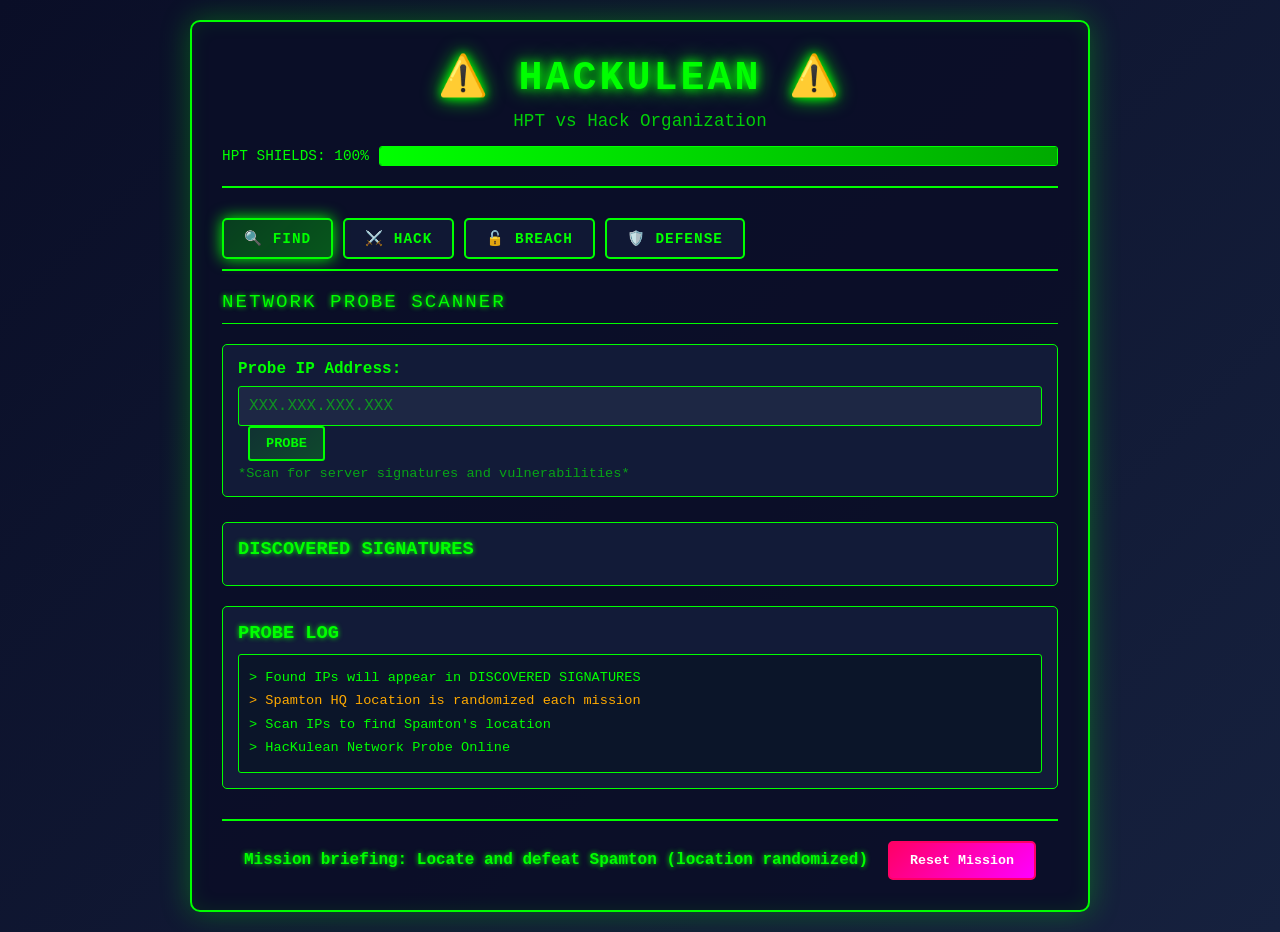
==== index.html @ 06c6936a "Initial HacKulean site" ====
<!doctype html>
<html lang="en">
  <head>
    <meta charset="UTF-8" />
    <meta name="viewport" content="width=device-width, initial-scale=1.0" />
    <title>HacKulean - Defeat Spamton</title>
    <link rel="stylesheet" href="style.css" />
  </head>
  <body>
    <div class="container">
      <header>
        <h1 class="title">⚠️ HACKULEAN ⚠️</h1>
        <p class="subtitle">HPT vs Hack Organization</p>
        <div class="hpt-status">
          <span class="hpt-health"
            >HPT SHIELDS: <span id="hpt-health-text">100%</span></span
          >
          <div class="hpt-health-bar">
            <div id="hpt-health-bar" class="hpt-health-fill"></div>
          </div>
        </div>
      </header>

      <div class="menu-tabs">
        <button class="menu-btn active" data-menu="find">🔍 FIND</button>
        <button class="menu-btn" data-menu="hack">⚔️ HACK</button>
        <button class="menu-btn" data-menu="breach">🔓 BREACH</button>
        <button class="menu-btn" data-menu="defense">🛡️ DEFENSE</button>
      </div>

      <div class="main-content">
        <!-- FIND MENU -->
        <div id="find-menu" class="menu-section active">
          <div class="section-title">NETWORK PROBE SCANNER</div>
          <div class="input-section">
            <label for="probe-ip">Probe IP Address:</label>
            <input type="text" id="probe-ip" placeholder="XXX.XXX.XXX.XXX" />
            <button id="probe-btn" class="action-btn">PROBE</button>
            <p class="hint">*Scan for server signatures and vulnerabilities*</p>
          </div>

          <div class="discoveries">
            <h3>DISCOVERED SIGNATURES</h3>
            <div id="signatures-list" class="signatures-list"></div>
          </div>

          <div class="log-section">
            <h3>PROBE LOG</h3>
            <div id="probe-log-output" class="log-output"></div>
          </div>
        </div>

        <!-- HACK MENU -->
        <div id="hack-menu" class="menu-section">
          <div class="section-title">ATTACK INTERFACE</div>
          <div class="target-section">
            <h2>Target: <span id="target-name">UNKNOWN</span></h2>
            <div class="target-status">
              <div class="status-bar">
                <div id="target-health" class="health-bar"></div>
              </div>
              <p id="target-health-text">0% INTEGRITY</p>
            </div>
          </div>

          <div class="input-section">
            <label for="hack-ip">Target IP Address:</label>
            <input
              type="text"
              id="hack-ip"
              placeholder="Enter discovered IP..."
            />
            <p class="hint">*Use FIND menu to discover Spamton's location*</p>
          </div>

          <div class="buttons-grid">
            <button class="hack-btn" data-attack="firewall">
              <span class="icon">🔥</span>
              <span class="label">FIREWALL</span>
              <span class="label-sub">INSTALL</span>
            </button>
            <button class="hack-btn" data-attack="virus">
              <span class="icon">🦠</span>
              <span class="label">VIRUS</span>
              <span class="label-sub">INJECT</span>
            </button>
            <button class="hack-btn" data-attack="ddos">
              <span class="icon">⚡</span>
              <span class="label">DDOS</span>
              <span class="label-sub">ATTACK</span>
            </button>
            <button class="hack-btn" data-attack="encrypt">
              <span class="icon">🔐</span>
              <span class="label">ENCRYPT</span>
              <span class="label-sub">FILES</span>
            </button>
            <button class="hack-btn" data-attack="backup">
              <span class="icon">💾</span>
              <span class="label">BACKUP</span>
              <span class="label-sub">SYSTEM</span>
            </button>
            <button class="hack-btn" data-attack="override">
              <span class="icon">🎮</span>
              <span class="label">OVERRIDE</span>
              <span class="label-sub">CONTROL</span>
            </button>
          </div>

          <div class="log-section">
            <h3>ATTACK LOG</h3>
            <div id="hack-log-output" class="log-output"></div>
          </div>
        </div>

        <!-- BREACH MENU -->
        <div id="breach-menu" class="menu-section">
          <div class="section-title">PROTECTION BYPASS TOOLS</div>

          <div class="breach-info">
            <p>
              Use these tools to break through server protections before
              attacking. Higher protection requires more breaches.
            </p>
          </div>

          <div class="breaches-grid">
            <button class="breach-btn" data-breach="encryption">
              <span class="icon">🔑</span>
              <span class="label">BREAK</span>
              <span class="label-sub">ENCRYPTION</span>
            </button>
            <button class="breach-btn" data-breach="tracking">
              <span class="icon">📍</span>
              <span class="label">DISABLE</span>
              <span class="label-sub">TRACKING</span>
            </button>
            <button class="breach-btn" data-breach="monitoring">
              <span class="icon">👁️</span>
              <span class="label">BLIND</span>
              <span class="label-sub">MONITORING</span>
            </button>
          </div>

          <div class="current-target-breach">
            <h3>CURRENT TARGET</h3>
            <div id="breach-target-info" class="breach-target-info"></div>
          </div>

          <div class="log-section">
            <h3>BREACH LOG</h3>
            <div id="breach-log-output" class="log-output"></div>
          </div>
        </div>

        <!-- DEFENSE MENU -->
        <div id="defense-menu" class="menu-section">
          <div class="section-title">DEFENSE MANAGEMENT</div>

          <div class="hpt-info">
            <div class="hpt-shield-bar">
              <div class="shield-label">HPT SHIELD STATUS</div>
              <div class="shield-background">
                <div id="defense-health-bar" class="shield-fill"></div>
              </div>
              <span id="defense-health-text">100%</span>
            </div>
          </div>

          <div class="defenses-grid">
            <button class="defense-btn" data-defense="antivirus">
              <span class="icon">💉</span>
              <span class="label">ANTIVIRUS</span>
              <span class="label-sub">Build</span>
            </button>
            <button class="defense-btn" data-defense="firewall">
              <span class="icon">🧱</span>
              <span class="label">FIREWALL</span>
              <span class="label-sub">Build</span>
            </button>
            <button class="defense-btn" data-defense="vpn">
              <span class="icon">🔒</span>
              <span class="label">VPN</span>
              <span class="label-sub">Build</span>
            </button>
            <button class="defense-btn" data-defense="backup">
              <span class="icon">💾</span>
              <span class="label">BACKUP</span>
              <span class="label-sub">Build</span>
            </button>
          </div>

          <div class="active-defenses">
            <h3>ACTIVE DEFENSES</h3>
            <div id="defenses-list" class="defenses-list"></div>
          </div>

          <div class="log-section">
            <h3>DEFENSE LOG</h3>
            <div id="defense-log-output" class="log-output"></div>
          </div>
        </div>
      </div>

      <footer>
        <p id="status-message">Initializing HacKulean...</p>
        <button id="reset-btn" class="reset-btn">Reset Mission</button>
      </footer>
    </div>

    <script src="script.js"></script>
  </body>
</html>
---- style.css ----
* {
  margin: 0;
  padding: 0;
  box-sizing: border-box;
}

body {
  font-family: "Courier New", monospace;
  background: linear-gradient(135deg, #0a0e27 0%, #16213e 100%);
  color: #00ff00;
  min-height: 100vh;
  padding: 20px;
  overflow-x: hidden;
}

.container {
  max-width: 900px;
  margin: 0 auto;
  background: rgba(10, 14, 39, 0.9);
  border: 2px solid #00ff00;
  border-radius: 10px;
  padding: 30px;
  box-shadow:
    0 0 30px rgba(0, 255, 0, 0.3),
    inset 0 0 20px rgba(0, 255, 0, 0.1);
  animation: pulse-glow 3s ease-in-out infinite;
}

@keyframes pulse-glow {
  0%,
  100% {
    box-shadow:
      0 0 30px rgba(0, 255, 0, 0.3),
      inset 0 0 20px rgba(0, 255, 0, 0.1);
  }
  50% {
    box-shadow:
      0 0 50px rgba(0, 255, 0, 0.5),
      inset 0 0 20px rgba(0, 255, 0, 0.2);
  }
}

header {
  text-align: center;
  margin-bottom: 30px;
  border-bottom: 2px solid #00ff00;
  padding-bottom: 20px;
}

.hpt-status {
  margin-top: 15px;
  display: flex;
  align-items: center;
  gap: 10px;
}

.hpt-health {
  font-size: 0.9em;
  color: #00ff00;
}

.hpt-health-bar {
  flex: 1;
  height: 20px;
  background: rgba(50, 50, 50, 0.9);
  border: 1px solid #00ff00;
  border-radius: 3px;
  overflow: hidden;
}

.hpt-health-fill {
  width: 100%;
  height: 100%;
  background: linear-gradient(90deg, #00ff00, #00aa00);
  box-shadow: 0 0 10px #00ff00;
  transition: width 0.5s ease;
}

.title {
  font-size: 2.5em;
  color: #00ff00;
  text-shadow:
    0 0 10px #00ff00,
    0 0 20px #00ff00;
  margin-bottom: 10px;
  letter-spacing: 3px;
  animation: flicker 0.15s infinite;
}

@keyframes flicker {
  0%,
  19%,
  21%,
  23%,
  25%,
  54%,
  56%,
  100% {
    text-shadow:
      0 0 10px #00ff00,
      0 0 20px #00ff00;
  }
  20%,
  24%,
  55% {
    text-shadow: none;
  }
}

.subtitle {
  font-size: 1.1em;
  color: #00ff00;
  opacity: 0.8;
}

.main-content {
  margin-bottom: 30px;
}

.menu-tabs {
  display: flex;
  gap: 10px;
  margin-bottom: 20px;
  border-bottom: 2px solid #00ff00;
  padding-bottom: 10px;
}

.menu-btn {
  padding: 10px 20px;
  background: rgba(20, 30, 60, 0.6);
  border: 2px solid #00ff00;
  color: #00ff00;
  cursor: pointer;
  border-radius: 5px;
  font-family: "Courier New", monospace;
  font-weight: bold;
  transition: all 0.3s ease;
  font-size: 0.9em;
  letter-spacing: 1px;
}

.menu-btn:hover {
  background: rgba(0, 255, 0, 0.1);
  box-shadow: 0 0 10px #00ff00;
}

.menu-btn.active {
  background: linear-gradient(
    135deg,
    rgba(0, 255, 0, 0.2),
    rgba(0, 255, 0, 0.3)
  );
  box-shadow: 0 0 15px #00ff00;
}

.menu-section {
  display: none;
}

.menu-section.active {
  display: block;
  animation: fadeIn 0.3s ease-in;
}

.section-title {
  font-size: 1.2em;
  color: #00ff00;
  margin-bottom: 20px;
  padding-bottom: 10px;
  border-bottom: 1px solid #00ff00;
  text-shadow: 0 0 5px #00ff00;
  letter-spacing: 2px;
}

.target-section {
  background: rgba(20, 30, 60, 0.8);
  border: 1px solid #00ff00;
  padding: 15px;
  border-radius: 5px;
  margin-bottom: 20px;
}

.target-section h2 {
  margin-bottom: 10px;
  color: #ff0066;
  text-shadow: 0 0 5px #ff0066;
}

.target-status {
  background: rgba(30, 40, 70, 0.9);
  padding: 10px;
  border-radius: 3px;
}

.status-bar {
  width: 100%;
  height: 30px;
  background: rgba(50, 50, 50, 0.9);
  border: 1px solid #00ff00;
  border-radius: 3px;
  overflow: hidden;
  margin-bottom: 10px;
}

.health-bar {
  width: 100%;
  height: 100%;
  background: linear-gradient(90deg, #00ff00, #00aa00);
  box-shadow: 0 0 10px #00ff00;
  transition: width 0.5s ease;
}

#health-text {
  font-size: 0.9em;
  color: #00ff00;
  text-align: right;
}

.input-section {
  margin-bottom: 25px;
  background: rgba(20, 30, 60, 0.8);
  border: 1px solid #00ff00;
  padding: 15px;
  border-radius: 5px;
}

.input-section label {
  display: block;
  margin-bottom: 8px;
  color: #00ff00;
  font-weight: bold;
}

.input-section input {
  width: 100%;
  padding: 10px;
  background: rgba(30, 40, 70, 0.9);
  border: 1px solid #00ff00;
  color: #00ff00;
  font-family: "Courier New", monospace;
  border-radius: 3px;
  font-size: 1em;
}

.input-section input::placeholder {
  color: rgba(0, 255, 0, 0.5);
}

.input-section input:focus {
  outline: none;
  box-shadow: 0 0 10px #00ff00;
}

.hint {
  font-size: 0.85em;
  color: rgba(0, 255, 0, 0.6);
  margin-top: 5px;
}

.buttons-grid {
  display: grid;
  grid-template-columns: repeat(auto-fit, minmax(140px, 1fr));
  gap: 12px;
  margin-bottom: 25px;
}

.hack-btn {
  padding: 15px;
  background: linear-gradient(
    135deg,
    rgba(0, 255, 0, 0.1),
    rgba(0, 255, 0, 0.2)
  );
  border: 2px solid #00ff00;
  color: #00ff00;
  cursor: pointer;
  border-radius: 5px;
  font-family: "Courier New", monospace;
  font-weight: bold;
  transition: all 0.3s ease;
  display: flex;
  flex-direction: column;
  align-items: center;
  gap: 5px;
  font-size: 0.9em;
  position: relative;
}

.hack-btn:hover:not(:disabled) {
  background: linear-gradient(
    135deg,
    rgba(0, 255, 0, 0.3),
    rgba(0, 255, 0, 0.4)
  );
  box-shadow: 0 0 15px #00ff00;
  transform: translateY(-2px);
}

.hack-btn:active:not(:disabled) {
  transform: translateY(0);
}

.hack-btn:disabled {
  opacity: 0.5;
  cursor: not-allowed;
}

.hack-btn .icon {
  font-size: 1.8em;
}

.hack-btn .label {
  font-size: 0.9em;
  letter-spacing: 1px;
  display: block;
  line-height: 1.2;
}

.hack-btn .label-sub {
  font-size: 0.75em;
  opacity: 0.8;
  display: block;
  line-height: 1.2;
}

.progress-container {
  background: rgba(30, 40, 70, 0.8);
  border: 1px solid #00ff00;
  padding: 12px;
  border-radius: 5px;
  margin: 8px 0;
}

.progress-label {
  font-size: 0.9em;
  margin-bottom: 6px;
  color: #00ff00;
}

.progress {
  width: 100%;
  height: 20px;
  background: rgba(50, 50, 50, 0.9);
  border: 1px solid #00ff00;
  border-radius: 3px;
  overflow: hidden;
}

.progress-bar {
  height: 100%;
  background: linear-gradient(90deg, #00ff00 0%, #00aa00 50%, #00ff00 100%);
  box-shadow: 0 0 10px #00ff00;
  animation: progress-fill 1s ease-in-out forwards;
  position: relative;
}

@keyframes progress-fill {
  from {
    width: 0%;
  }
  to {
    width: 100%;
  }
}

.progress-bar::after {
  content: "";
  position: absolute;
  top: 0;
  left: 0;
  right: 0;
  bottom: 0;
  background: linear-gradient(
    90deg,
    transparent,
    rgba(255, 255, 255, 0.3),
    transparent
  );
  animation: shimmer 1s ease-in-out;
}

@keyframes shimmer {
  0% {
    left: -100%;
  }
  100% {
    left: 100%;
  }
}

.log-section {
  background: rgba(20, 30, 60, 0.8);
  border: 1px solid #00ff00;
  padding: 15px;
  border-radius: 5px;
  margin-bottom: 20px;
}

.log-section h3 {
  margin-bottom: 10px;
  color: #00ff00;
  text-shadow: 0 0 5px #00ff00;
}

.log-output {
  background: rgba(10, 20, 40, 0.9);
  border: 1px solid #00ff00;
  padding: 10px;
  border-radius: 3px;
  max-height: 200px;
  overflow-y: auto;
  font-size: 0.85em;
  line-height: 1.5;
}

.log-entry {
  color: #00ff00;
  margin: 3px 0;
  animation: fadeIn 0.3s ease-in;
}

.log-entry.error {
  color: #ff0000;
}

.log-entry.warning {
  color: #ffaa00;
}

.log-entry.success {
  color: #00ff00;
}

.discoveries {
  background: rgba(20, 30, 60, 0.8);
  border: 1px solid #00ff00;
  padding: 15px;
  border-radius: 5px;
  margin-bottom: 20px;
}

.discoveries h3 {
  margin-bottom: 10px;
  color: #00ff00;
  text-shadow: 0 0 5px #00ff00;
}

.signatures-list {
  display: grid;
  gap: 10px;
}

.signature-entry {
  background: rgba(30, 40, 70, 0.9);
  border: 1px solid rgba(0, 255, 0, 0.5);
  padding: 10px;
  border-radius: 3px;
  font-size: 0.85em;
}

.sig-header {
  display: flex;
  justify-content: space-between;
  margin-bottom: 5px;
}

.sig-ip {
  color: #00ff00;
  font-weight: bold;
  font-family: "Courier New", monospace;
}

.sig-danger {
  font-weight: bold;
  letter-spacing: 1px;
}

.sig-owner {
  color: #ffaa00;
  margin-bottom: 3px;
}

.sig-signature {
  color: rgba(0, 255, 0, 0.8);
}

.defenses-grid {
  display: grid;
  grid-template-columns: repeat(auto-fit, minmax(120px, 1fr));
  gap: 12px;
  margin-bottom: 20px;
}

.defense-btn {
  padding: 15px;
  background: linear-gradient(
    135deg,
    rgba(0, 100, 200, 0.1),
    rgba(0, 200, 255, 0.1)
  );
  border: 2px solid #0088ff;
  color: #0088ff;
  cursor: pointer;
  border-radius: 5px;
  font-family: "Courier New", monospace;
  font-weight: bold;
  transition: all 0.3s ease;
  display: flex;
  flex-direction: column;
  align-items: center;
  gap: 5px;
  font-size: 0.9em;
}

.defense-btn:hover:not(:disabled) {
  background: linear-gradient(
    135deg,
    rgba(0, 150, 255, 0.3),
    rgba(0, 200, 255, 0.4)
  );
  box-shadow: 0 0 15px #0088ff;
  transform: translateY(-2px);
}

.defense-btn:active:not(:disabled) {
  transform: translateY(0);
}

.defense-btn .icon {
  font-size: 1.8em;
}

.defense-btn .label {
  font-size: 0.9em;
  letter-spacing: 1px;
  display: block;
  line-height: 1.2;
}

.defense-btn .label-sub {
  font-size: 0.75em;
  opacity: 0.8;
  display: block;
  line-height: 1.2;
}

.active-defenses {
  background: rgba(20, 30, 60, 0.8);
  border: 1px solid #0088ff;
  padding: 15px;
  border-radius: 5px;
  margin-bottom: 20px;
}

.active-defenses h3 {
  margin-bottom: 10px;
  color: #0088ff;
  text-shadow: 0 0 5px #0088ff;
}

.defenses-list {
  display: grid;
  gap: 8px;
}

.defense-entry {
  background: rgba(30, 40, 70, 0.9);
  border: 1px solid rgba(0, 136, 255, 0.5);
  padding: 8px 12px;
  border-radius: 3px;
  display: flex;
  justify-content: space-between;
  align-items: center;
  font-size: 0.85em;
}

.defense-name {
  color: #0088ff;
}

.defense-count {
  color: #00ff00;
  font-weight: bold;
  font-size: 1.1em;
}

.no-defenses {
  color: rgba(0, 255, 0, 0.5);
  text-align: center;
  padding: 10px;
}

.breach-info {
  background: rgba(50, 50, 50, 0.8);
  border: 1px solid #ff00aa;
  padding: 15px;
  border-radius: 5px;
  margin-bottom: 20px;
  color: #ff00aa;
  font-size: 0.9em;
  line-height: 1.5;
}

.breaches-grid {
  display: grid;
  grid-template-columns: repeat(auto-fit, minmax(120px, 1fr));
  gap: 12px;
  margin-bottom: 20px;
}

.breach-btn {
  padding: 15px;
  background: linear-gradient(
    135deg,
    rgba(255, 0, 170, 0.1),
    rgba(255, 0, 170, 0.15)
  );
  border: 2px solid #ff00aa;
  color: #ff00aa;
  cursor: pointer;
  border-radius: 5px;
  font-family: "Courier New", monospace;
  font-weight: bold;
  transition: all 0.3s ease;
  display: flex;
  flex-direction: column;
  align-items: center;
  gap: 5px;
  font-size: 0.9em;
}

.breach-btn:hover:not(:disabled) {
  background: linear-gradient(
    135deg,
    rgba(255, 0, 170, 0.3),
    rgba(255, 0, 170, 0.4)
  );
  box-shadow: 0 0 15px #ff00aa;
  transform: translateY(-2px);
}

.breach-btn:active:not(:disabled) {
  transform: translateY(0);
}

.breach-btn .icon {
  font-size: 1.8em;
}

.breach-btn .label {
  font-size: 0.9em;
  letter-spacing: 1px;
  display: block;
  line-height: 1.2;
}

.breach-btn .label-sub {
  font-size: 0.75em;
  opacity: 0.8;
  display: block;
  line-height: 1.2;
}

.current-target-breach {
  background: rgba(20, 30, 60, 0.8);
  border: 1px solid #ff00aa;
  padding: 15px;
  border-radius: 5px;
  margin-bottom: 20px;
}

.current-target-breach h3 {
  margin-bottom: 10px;
  color: #ff00aa;
  text-shadow: 0 0 5px #ff00aa;
}

.breach-target-info {
  display: grid;
  gap: 10px;
}

.breach-target {
  background: rgba(30, 40, 70, 0.9);
  border: 1px solid rgba(255, 0, 170, 0.5);
  padding: 12px;
  border-radius: 3px;
  font-size: 0.85em;
  line-height: 1.5;
}

.breach-target p {
  margin: 4px 0;
  color: rgba(255, 255, 255, 0.8);
}

.breach-target p strong {
  color: #ff00aa;
}

.hpt-info {
  background: rgba(20, 30, 60, 0.8);
  border: 1px solid #0088ff;
  padding: 15px;
  border-radius: 5px;
  margin-bottom: 20px;
}

.hpt-shield-bar {
  display: flex;
  align-items: center;
  gap: 10px;
}

.shield-label {
  color: #0088ff;
  font-weight: bold;
  min-width: 150px;
  font-size: 0.9em;
  letter-spacing: 1px;
}

.shield-background {
  flex: 1;
  height: 25px;
  background: rgba(50, 50, 50, 0.9);
  border: 1px solid #0088ff;
  border-radius: 3px;
  overflow: hidden;
}

.shield-fill {
  width: 100%;
  height: 100%;
  background: linear-gradient(90deg, #0088ff, #00ccff);
  box-shadow: 0 0 10px #0088ff;
  transition: width 0.5s ease;
}

.action-btn {
  padding: 8px 16px;
  background: linear-gradient(
    135deg,
    rgba(0, 255, 0, 0.1),
    rgba(0, 255, 0, 0.2)
  );
  border: 2px solid #00ff00;
  color: #00ff00;
  cursor: pointer;
  border-radius: 3px;
  font-family: "Courier New", monospace;
  font-weight: bold;
  transition: all 0.3s ease;
  font-size: 0.85em;
  margin-left: 10px;
}

.action-btn:hover {
  background: linear-gradient(
    135deg,
    rgba(0, 255, 0, 0.3),
    rgba(0, 255, 0, 0.4)
  );
  box-shadow: 0 0 10px #00ff00;
}

.defeat {
  animation: defeatFlash 0.5s ease-in-out;
}

@keyframes defeatFlash {
  0%,
  100% {
    background: rgba(10, 14, 39, 0.9);
  }
  50% {
    background: rgba(255, 0, 0, 0.1);
  }
}

@keyframes fadeIn {
  from {
    opacity: 0;
  }
  to {
    opacity: 1;
  }
}

footer {
  text-align: center;
  border-top: 2px solid #00ff00;
  padding-top: 20px;
  display: flex;
  justify-content: center;
  align-items: center;
  gap: 20px;
  flex-wrap: wrap;
}

#status-message {
  color: #00ff00;
  font-weight: bold;
  text-shadow: 0 0 5px #00ff00;
}

.reset-btn {
  padding: 10px 20px;
  background: linear-gradient(135deg, #ff0066, #ff00ff);
  border: 2px solid #ff0066;
  color: white;
  cursor: pointer;
  border-radius: 5px;
  font-family: "Courier New", monospace;
  font-weight: bold;
  transition: all 0.3s ease;
}

.reset-btn:hover {
  box-shadow: 0 0 15px #ff0066;
  transform: translateY(-2px);
}

.reset-btn:active {
  transform: translateY(0);
}

/* Victory state */
.victory {
  animation: victoryFlash 0.5s ease-in-out;
}

@keyframes victoryFlash {
  0%,
  100% {
    background: rgba(10, 14, 39, 0.9);
  }
  50% {
    background: rgba(0, 255, 0, 0.2);
  }
}

/* Scrollbar styling */
.log-output::-webkit-scrollbar {
  width: 8px;
}

.log-output::-webkit-scrollbar-track {
  background: rgba(50, 50, 50, 0.9);
}

.log-output::-webkit-scrollbar-thumb {
  background: #00ff00;
  border-radius: 4px;
}

.log-output::-webkit-scrollbar-thumb:hover {
  background: #00aa00;
}

/* Responsive design */
@media (max-width: 600px) {
  .container {
    padding: 20px;
  }

  .title {
    font-size: 1.8em;
  }

  .buttons-grid {
    grid-template-columns: repeat(2, 1fr);
  }

  .hack-btn {
    padding: 12px;
  }

  footer {
    flex-direction: column;
    gap: 10px;
  }
}
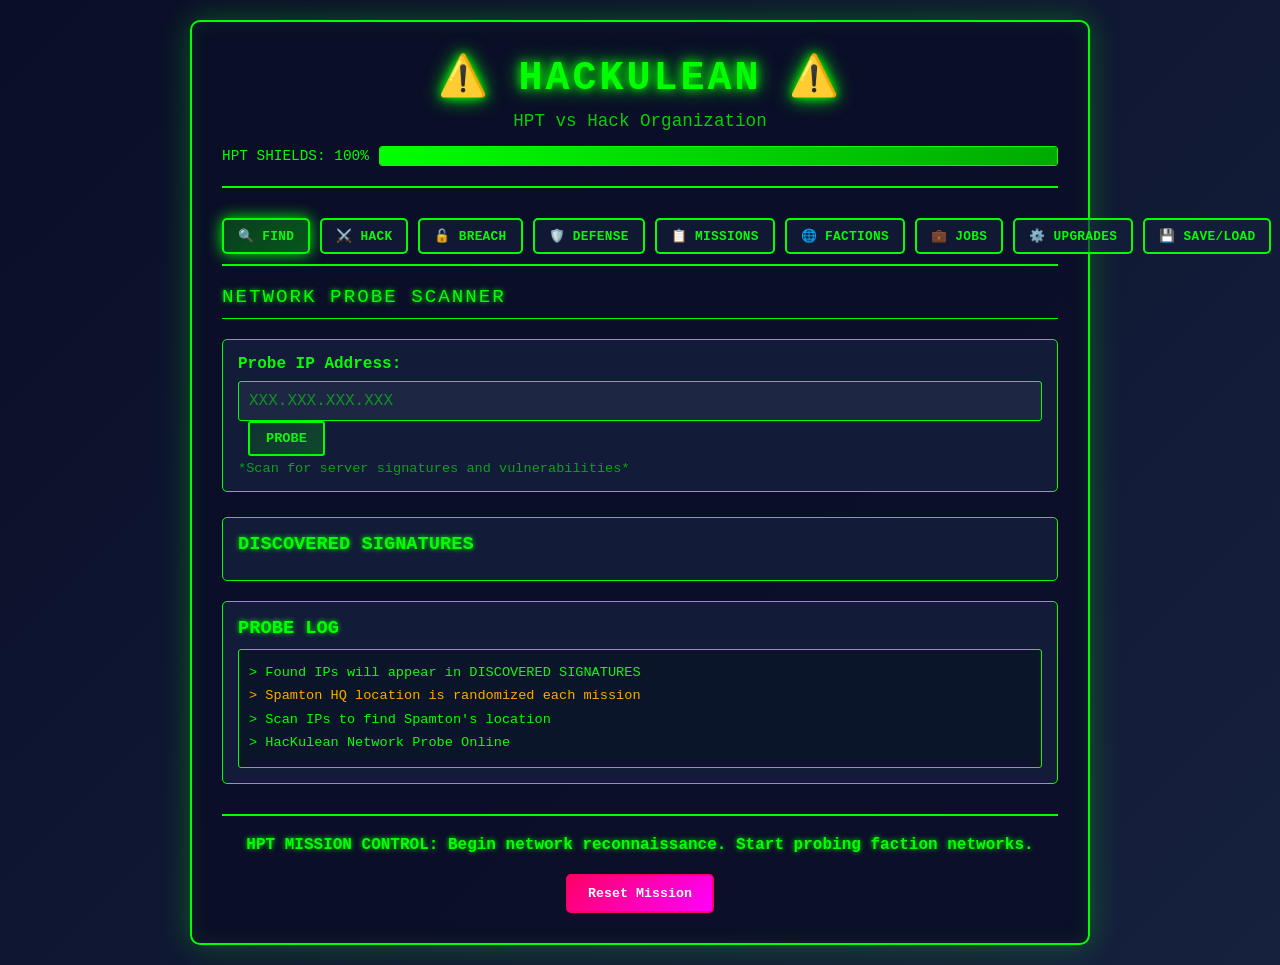
==== commit f00bd70d: "--wip-- [skip ci]" ====
--- a/index.html
+++ b/index.html
@@ -26,6 +26,13 @@
         <button class="menu-btn" data-menu="hack">⚔️ HACK</button>
         <button class="menu-btn" data-menu="breach">🔓 BREACH</button>
         <button class="menu-btn" data-menu="defense">🛡️ DEFENSE</button>
+        <button class="menu-btn" data-menu="missions">📋 MISSIONS</button>
+        <button class="menu-btn" data-menu="factions">🌐 FACTIONS</button>
+        <button class="menu-btn" data-menu="jobs">💼 JOBS</button>
+        <button class="menu-btn" data-menu="upgrades">⚙️ UPGRADES</button>
+        <button id="save-btn" class="menu-btn" style="margin-left: auto">
+          💾 SAVE/LOAD
+        </button>
       </div>
 
       <div class="main-content">
@@ -199,6 +206,46 @@
             <div id="defense-log-output" class="log-output"></div>
           </div>
         </div>
+
+        <!-- MISSIONS MENU -->
+        <div id="missions-menu" class="menu-section">
+          <div class="section-title">MISSION BRIEFING</div>
+          <div id="missions-content" class="missions-content">
+            <p>Loading missions...</p>
+          </div>
+        </div>
+
+        <!-- FACTIONS MENU -->
+        <div id="factions-menu" class="menu-section">
+          <div class="section-title">NETWORK FACTIONS</div>
+          <div id="factions-content" class="factions-content">
+            <p style="color: #888888">
+              Discover faction IPs to add them to your network profile...
+            </p>
+          </div>
+        </div>
+
+        <!-- JOBS MENU -->
+        <div id="jobs-menu" class="menu-section">
+          <div class="section-title">AVAILABLE JOBS</div>
+          <div style="margin-bottom: 15px; color: #888888; font-size: 12px">
+            💼 Side gigs from network contacts. Complete jobs to earn Maincoins.
+          </div>
+          <div id="jobs-content" class="jobs-content">
+            <p>Loading available jobs...</p>
+          </div>
+        </div>
+
+        <div id="upgrades-menu" class="menu-section">
+          <div class="section-title">UPGRADE SHOP</div>
+          <div style="margin-bottom: 15px; color: #888888; font-size: 12px">
+            ⚙️ Permanent upgrades to boost your hacking capabilities. One-time
+            purchase.
+          </div>
+          <div id="upgrades-content" class="upgrades-content">
+            <p>Loading upgrades...</p>
+          </div>
+        </div>
       </div>
 
       <footer>
--- a/style.css
+++ b/style.css
@@ -126,7 +126,7 @@
 }
 
 .menu-btn {
-  padding: 10px 20px;
+  padding: 8px 14px;
   background: rgba(20, 30, 60, 0.6);
   border: 2px solid #00ff00;
   color: #00ff00;
@@ -135,8 +135,12 @@
   font-family: "Courier New", monospace;
   font-weight: bold;
   transition: all 0.3s ease;
-  font-size: 0.9em;
-  letter-spacing: 1px;
+  font-size: 0.8em;
+  letter-spacing: 0.3px;
+  white-space: nowrap;
+  min-width: fit-content;
+  overflow: hidden;
+  text-overflow: clip;
 }
 
 .menu-btn:hover {
@@ -259,13 +263,13 @@
 
 .buttons-grid {
   display: grid;
-  grid-template-columns: repeat(auto-fit, minmax(140px, 1fr));
-  gap: 12px;
+  grid-template-columns: repeat(auto-fit, minmax(95px, 1fr));
+  gap: 10px;
   margin-bottom: 25px;
 }
 
 .hack-btn {
-  padding: 15px;
+  padding: 12px 10px;
   background: linear-gradient(
     135deg,
     rgba(0, 255, 0, 0.1),
@@ -281,8 +285,8 @@
   display: flex;
   flex-direction: column;
   align-items: center;
-  gap: 5px;
-  font-size: 0.9em;
+  gap: 4px;
+  font-size: 0.8em;
   position: relative;
 }
 
@@ -310,17 +314,21 @@
 }
 
 .hack-btn .label {
-  font-size: 0.9em;
-  letter-spacing: 1px;
+  font-size: 0.85em;
+  letter-spacing: 0.5px;
   display: block;
-  line-height: 1.2;
+  line-height: 1.1;
+  word-break: break-word;
+  overflow: hidden;
 }
 
 .hack-btn .label-sub {
-  font-size: 0.75em;
+  font-size: 0.7em;
   opacity: 0.8;
   display: block;
-  line-height: 1.2;
+  line-height: 1.1;
+  word-break: break-word;
+  overflow: hidden;
 }
 
 .progress-container {
@@ -492,7 +500,7 @@
 }
 
 .defense-btn {
-  padding: 15px;
+  padding: 12px 10px;
   background: linear-gradient(
     135deg,
     rgba(0, 100, 200, 0.1),
@@ -508,8 +516,8 @@
   display: flex;
   flex-direction: column;
   align-items: center;
-  gap: 5px;
-  font-size: 0.9em;
+  gap: 4px;
+  font-size: 0.8em;
 }
 
 .defense-btn:hover:not(:disabled) {
@@ -531,17 +539,21 @@
 }
 
 .defense-btn .label {
-  font-size: 0.9em;
-  letter-spacing: 1px;
+  font-size: 0.85em;
+  letter-spacing: 0.5px;
   display: block;
-  line-height: 1.2;
+  line-height: 1.1;
+  word-break: break-word;
+  overflow: hidden;
 }
 
 .defense-btn .label-sub {
-  font-size: 0.75em;
+  font-size: 0.7em;
   opacity: 0.8;
   display: block;
-  line-height: 1.2;
+  line-height: 1.1;
+  word-break: break-word;
+  overflow: hidden;
 }
 
 .active-defenses {
@@ -609,7 +621,7 @@
 }
 
 .breach-btn {
-  padding: 15px;
+  padding: 12px 10px;
   background: linear-gradient(
     135deg,
     rgba(255, 0, 170, 0.1),
@@ -625,8 +637,8 @@
   display: flex;
   flex-direction: column;
   align-items: center;
-  gap: 5px;
-  font-size: 0.9em;
+  gap: 4px;
+  font-size: 0.8em;
 }
 
 .breach-btn:hover:not(:disabled) {
@@ -648,17 +660,21 @@
 }
 
 .breach-btn .label {
-  font-size: 0.9em;
-  letter-spacing: 1px;
+  font-size: 0.85em;
+  letter-spacing: 0.5px;
   display: block;
-  line-height: 1.2;
+  line-height: 1.1;
+  word-break: break-word;
+  overflow: hidden;
 }
 
 .breach-btn .label-sub {
-  font-size: 0.75em;
+  font-size: 0.7em;
   opacity: 0.8;
   display: block;
-  line-height: 1.2;
+  line-height: 1.1;
+  word-break: break-word;
+  overflow: hidden;
 }
 
 .current-target-breach {
@@ -840,6 +856,21 @@
   }
 }
 
+/* Conditional Victory state (mission complete but suspicious) */
+.conditional-victory {
+  animation: conditionalVictoryFlash 0.5s ease-in-out;
+}
+
+@keyframes conditionalVictoryFlash {
+  0%,
+  100% {
+    background: rgba(10, 14, 39, 0.9);
+  }
+  50% {
+    background: rgba(255, 170, 0, 0.2);
+  }
+}
+
 /* Scrollbar styling */
 .log-output::-webkit-scrollbar {
   width: 8px;
@@ -881,3 +912,79 @@
     gap: 10px;
   }
 }
+
+/* MISSIONS & FACTIONS PANELS */
+.missions-content,
+.factions-content,
+.jobs-content {
+  display: grid;
+  gap: 10px;
+  max-height: 400px;
+  overflow-y: auto;
+}
+
+.missions-content > div,
+.factions-content > div,
+.jobs-content > div {
+  background: rgba(30, 40, 70, 0.9);
+  border: 1px solid rgba(0, 255, 0, 0.5);
+  padding: 10px;
+  border-radius: 3px;
+  font-size: 0.9em;
+}
+
+/* Scrollbar styling */
+.missions-content::-webkit-scrollbar,
+.factions-content::-webkit-scrollbar,
+.jobs-content::-webkit-scrollbar {
+  width: 8px;
+}
+
+.missions-content::-webkit-scrollbar-track,
+.factions-content::-webkit-scrollbar-track,
+.jobs-content::-webkit-scrollbar-track {
+  background: rgba(10, 20, 40, 0.5);
+}
+
+.missions-content::-webkit-scrollbar-thumb,
+.factions-content::-webkit-scrollbar-thumb,
+.jobs-content::-webkit-scrollbar-thumb {
+  background: rgba(0, 255, 0, 0.3);
+  border-radius: 4px;
+}
+
+.missions-content::-webkit-scrollbar-thumb:hover,
+.factions-content::-webkit-scrollbar-thumb:hover,
+.jobs-content::-webkit-scrollbar-thumb:hover,
+.upgrades-content::-webkit-scrollbar-thumb:hover {
+  background: rgba(0, 255, 0, 0.5);
+}
+
+/* UPGRADES PANEL */
+.upgrades-content {
+  display: grid;
+  gap: 10px;
+  max-height: 400px;
+  overflow-y: auto;
+}
+
+.upgrades-content > div {
+  background: rgba(30, 40, 70, 0.9);
+  border: 1px solid rgba(0, 255, 0, 0.5);
+  padding: 10px;
+  border-radius: 3px;
+  font-size: 0.9em;
+}
+
+.upgrades-content::-webkit-scrollbar {
+  width: 8px;
+}
+
+.upgrades-content::-webkit-scrollbar-track {
+  background: rgba(10, 20, 40, 0.5);
+}
+
+.upgrades-content::-webkit-scrollbar-thumb {
+  background: rgba(0, 255, 0, 0.3);
+  border-radius: 4px;
+}
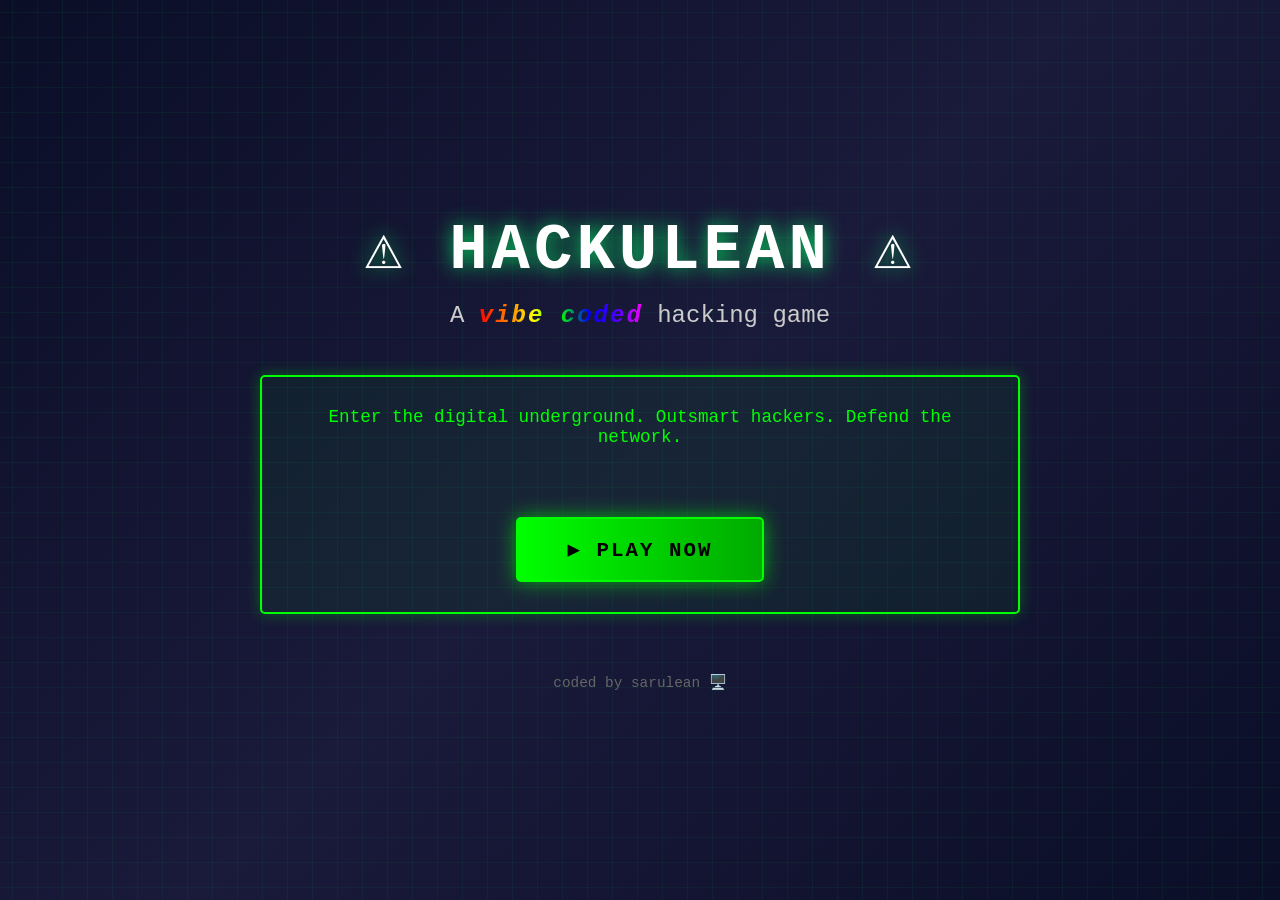
==== commit 9263008b: "--wip-- [skip ci]" ====
--- a/index.html
+++ b/index.html
@@ -3,257 +3,198 @@
   <head>
     <meta charset="UTF-8" />
     <meta name="viewport" content="width=device-width, initial-scale=1.0" />
-    <title>HacKulean - Defeat Spamton</title>
-    <link rel="stylesheet" href="style.css" />
+    <title>HacKulean - A Vibe Coded Hacking Game</title>
+    <style>
+      * {
+        margin: 0;
+        padding: 0;
+        box-sizing: border-box;
+      }
+
+      body {
+        background: linear-gradient(
+          135deg,
+          #0a0e27 0%,
+          #1a1a3a 50%,
+          #0a0e27 100%
+        );
+        color: #ffffff;
+        font-family: "Courier New", monospace;
+        min-height: 100vh;
+        display: flex;
+        align-items: center;
+        justify-content: center;
+        overflow: hidden;
+      }
+
+      /* Animated background grid */
+      body::before {
+        content: "";
+        position: fixed;
+        top: 0;
+        left: 0;
+        width: 100%;
+        height: 100%;
+        background-image:
+          linear-gradient(
+            0deg,
+            transparent 24%,
+            rgba(0, 255, 100, 0.05) 25%,
+            rgba(0, 255, 100, 0.05) 26%,
+            transparent 27%,
+            transparent 74%,
+            rgba(0, 255, 100, 0.05) 75%,
+            rgba(0, 255, 100, 0.05) 76%,
+            transparent 77%,
+            transparent
+          ),
+          linear-gradient(
+            90deg,
+            transparent 24%,
+            rgba(0, 255, 100, 0.05) 25%,
+            rgba(0, 255, 100, 0.05) 26%,
+            transparent 27%,
+            transparent 74%,
+            rgba(0, 255, 100, 0.05) 75%,
+            rgba(0, 255, 100, 0.05) 76%,
+            transparent 77%,
+            transparent
+          );
+        background-size: 50px 50px;
+        pointer-events: none;
+        z-index: 0;
+      }
+
+      .container {
+        position: relative;
+        z-index: 1;
+        text-align: center;
+        padding: 20px;
+        max-width: 800px;
+      }
+
+      .title {
+        font-size: 4rem;
+        font-weight: bold;
+        margin-bottom: 10px;
+        text-shadow: 0 0 20px rgba(0, 255, 100, 0.8);
+        letter-spacing: 4px;
+        animation: glow 2s ease-in-out infinite;
+      }
+
+      @keyframes glow {
+        0%,
+        100% {
+          text-shadow:
+            0 0 20px rgba(0, 255, 100, 0.8),
+            0 0 30px rgba(0, 100, 255, 0.4);
+        }
+        50% {
+          text-shadow:
+            0 0 30px rgba(0, 255, 100, 0.9),
+            0 0 40px rgba(0, 100, 255, 0.6);
+        }
+      }
+
+      .subtitle {
+        font-size: 1.5rem;
+        line-height: 1.6;
+        margin-bottom: 40px;
+        color: #cccccc;
+      }
+
+      .rainbow-text {
+        background: linear-gradient(
+          90deg,
+          #ff0000,
+          #ff7700,
+          #ffff00,
+          #00ff00,
+          #0000ff,
+          #4400ff,
+          #ff00ff
+        );
+        -webkit-background-clip: text;
+        -webkit-text-fill-color: transparent;
+        background-clip: text;
+        font-weight: bold;
+        font-style: italic;
+        letter-spacing: 2px;
+        animation: rainbow-shift 3s linear infinite;
+      }
+
+      @keyframes rainbow-shift {
+        0% {
+          filter: hue-rotate(0deg);
+        }
+        100% {
+          filter: hue-rotate(360deg);
+        }
+      }
+
+      .cta-button {
+        display: inline-block;
+        margin-top: 50px;
+        padding: 18px 50px;
+        background: linear-gradient(90deg, #00ff00, #00aa00);
+        color: #000000;
+        border: 2px solid #00ff00;
+        font-size: 1.3rem;
+        font-weight: bold;
+        font-family: "Courier New", monospace;
+        letter-spacing: 2px;
+        cursor: pointer;
+        text-decoration: none;
+        border-radius: 5px;
+        transition: all 0.3s ease;
+        box-shadow: 0 0 20px rgba(0, 255, 0, 0.6);
+        text-transform: uppercase;
+      }
+
+      .cta-button:hover {
+        background: linear-gradient(90deg, #00aa00, #007700);
+        box-shadow: 0 0 40px rgba(0, 255, 0, 0.9);
+        transform: scale(1.05);
+      }
+
+      .cta-button:active {
+        transform: scale(0.98);
+      }
+
+      .footer {
+        margin-top: 60px;
+        font-size: 0.9rem;
+        color: #666666;
+      }
+
+      .glow-box {
+        border: 2px solid #00ff00;
+        padding: 30px;
+        margin-top: 40px;
+        background: rgba(0, 255, 0, 0.05);
+        border-radius: 5px;
+        box-shadow: 0 0 15px rgba(0, 255, 0, 0.3);
+      }
+    </style>
   </head>
   <body>
     <div class="container">
-      <header>
-        <h1 class="title">⚠️ HACKULEAN ⚠️</h1>
-        <p class="subtitle">HPT vs Hack Organization</p>
-        <div class="hpt-status">
-          <span class="hpt-health"
-            >HPT SHIELDS: <span id="hpt-health-text">100%</span></span
-          >
-          <div class="hpt-health-bar">
-            <div id="hpt-health-bar" class="hpt-health-fill"></div>
-          </div>
-        </div>
-      </header>
-
-      <div class="menu-tabs">
-        <button class="menu-btn active" data-menu="find">🔍 FIND</button>
-        <button class="menu-btn" data-menu="hack">⚔️ HACK</button>
-        <button class="menu-btn" data-menu="breach">🔓 BREACH</button>
-        <button class="menu-btn" data-menu="defense">🛡️ DEFENSE</button>
-        <button class="menu-btn" data-menu="missions">📋 MISSIONS</button>
-        <button class="menu-btn" data-menu="factions">🌐 FACTIONS</button>
-        <button class="menu-btn" data-menu="jobs">💼 JOBS</button>
-        <button class="menu-btn" data-menu="upgrades">⚙️ UPGRADES</button>
-        <button id="save-btn" class="menu-btn" style="margin-left: auto">
-          💾 SAVE/LOAD
-        </button>
+      <h1 class="title">⚠️ HACKULEAN ⚠️</h1>
+
+      <p class="subtitle">
+        A <span class="rainbow-text">vibe coded</span> hacking game
+      </p>
+
+      <div class="glow-box">
+        <p style="font-size: 1.1rem; color: #00ff00; margin-bottom: 20px">
+          Enter the digital underground. Outsmart hackers. Defend the network.
+        </p>
+        <a href="/play" class="cta-button">▶ PLAY NOW</a>
       </div>
 
-      <div class="main-content">
-        <!-- FIND MENU -->
-        <div id="find-menu" class="menu-section active">
-          <div class="section-title">NETWORK PROBE SCANNER</div>
-          <div class="input-section">
-            <label for="probe-ip">Probe IP Address:</label>
-            <input type="text" id="probe-ip" placeholder="XXX.XXX.XXX.XXX" />
-            <button id="probe-btn" class="action-btn">PROBE</button>
-            <p class="hint">*Scan for server signatures and vulnerabilities*</p>
-          </div>
-
-          <div class="discoveries">
-            <h3>DISCOVERED SIGNATURES</h3>
-            <div id="signatures-list" class="signatures-list"></div>
-          </div>
-
-          <div class="log-section">
-            <h3>PROBE LOG</h3>
-            <div id="probe-log-output" class="log-output"></div>
-          </div>
-        </div>
-
-        <!-- HACK MENU -->
-        <div id="hack-menu" class="menu-section">
-          <div class="section-title">ATTACK INTERFACE</div>
-          <div class="target-section">
-            <h2>Target: <span id="target-name">UNKNOWN</span></h2>
-            <div class="target-status">
-              <div class="status-bar">
-                <div id="target-health" class="health-bar"></div>
-              </div>
-              <p id="target-health-text">0% INTEGRITY</p>
-            </div>
-          </div>
-
-          <div class="input-section">
-            <label for="hack-ip">Target IP Address:</label>
-            <input
-              type="text"
-              id="hack-ip"
-              placeholder="Enter discovered IP..."
-            />
-            <p class="hint">*Use FIND menu to discover Spamton's location*</p>
-          </div>
-
-          <div class="buttons-grid">
-            <button class="hack-btn" data-attack="firewall">
-              <span class="icon">🔥</span>
-              <span class="label">FIREWALL</span>
-              <span class="label-sub">INSTALL</span>
-            </button>
-            <button class="hack-btn" data-attack="virus">
-              <span class="icon">🦠</span>
-              <span class="label">VIRUS</span>
-              <span class="label-sub">INJECT</span>
-            </button>
-            <button class="hack-btn" data-attack="ddos">
-              <span class="icon">⚡</span>
-              <span class="label">DDOS</span>
-              <span class="label-sub">ATTACK</span>
-            </button>
-            <button class="hack-btn" data-attack="encrypt">
-              <span class="icon">🔐</span>
-              <span class="label">ENCRYPT</span>
-              <span class="label-sub">FILES</span>
-            </button>
-            <button class="hack-btn" data-attack="backup">
-              <span class="icon">💾</span>
-              <span class="label">BACKUP</span>
-              <span class="label-sub">SYSTEM</span>
-            </button>
-            <button class="hack-btn" data-attack="override">
-              <span class="icon">🎮</span>
-              <span class="label">OVERRIDE</span>
-              <span class="label-sub">CONTROL</span>
-            </button>
-          </div>
-
-          <div class="log-section">
-            <h3>ATTACK LOG</h3>
-            <div id="hack-log-output" class="log-output"></div>
-          </div>
-        </div>
-
-        <!-- BREACH MENU -->
-        <div id="breach-menu" class="menu-section">
-          <div class="section-title">PROTECTION BYPASS TOOLS</div>
-
-          <div class="breach-info">
-            <p>
-              Use these tools to break through server protections before
-              attacking. Higher protection requires more breaches.
-            </p>
-          </div>
-
-          <div class="breaches-grid">
-            <button class="breach-btn" data-breach="encryption">
-              <span class="icon">🔑</span>
-              <span class="label">BREAK</span>
-              <span class="label-sub">ENCRYPTION</span>
-            </button>
-            <button class="breach-btn" data-breach="tracking">
-              <span class="icon">📍</span>
-              <span class="label">DISABLE</span>
-              <span class="label-sub">TRACKING</span>
-            </button>
-            <button class="breach-btn" data-breach="monitoring">
-              <span class="icon">👁️</span>
-              <span class="label">BLIND</span>
-              <span class="label-sub">MONITORING</span>
-            </button>
-          </div>
-
-          <div class="current-target-breach">
-            <h3>CURRENT TARGET</h3>
-            <div id="breach-target-info" class="breach-target-info"></div>
-          </div>
-
-          <div class="log-section">
-            <h3>BREACH LOG</h3>
-            <div id="breach-log-output" class="log-output"></div>
-          </div>
-        </div>
-
-        <!-- DEFENSE MENU -->
-        <div id="defense-menu" class="menu-section">
-          <div class="section-title">DEFENSE MANAGEMENT</div>
-
-          <div class="hpt-info">
-            <div class="hpt-shield-bar">
-              <div class="shield-label">HPT SHIELD STATUS</div>
-              <div class="shield-background">
-                <div id="defense-health-bar" class="shield-fill"></div>
-              </div>
-              <span id="defense-health-text">100%</span>
-            </div>
-          </div>
-
-          <div class="defenses-grid">
-            <button class="defense-btn" data-defense="antivirus">
-              <span class="icon">💉</span>
-              <span class="label">ANTIVIRUS</span>
-              <span class="label-sub">Build</span>
-            </button>
-            <button class="defense-btn" data-defense="firewall">
-              <span class="icon">🧱</span>
-              <span class="label">FIREWALL</span>
-              <span class="label-sub">Build</span>
-            </button>
-            <button class="defense-btn" data-defense="vpn">
-              <span class="icon">🔒</span>
-              <span class="label">VPN</span>
-              <span class="label-sub">Build</span>
-            </button>
-            <button class="defense-btn" data-defense="backup">
-              <span class="icon">💾</span>
-              <span class="label">BACKUP</span>
-              <span class="label-sub">Build</span>
-            </button>
-          </div>
-
-          <div class="active-defenses">
-            <h3>ACTIVE DEFENSES</h3>
-            <div id="defenses-list" class="defenses-list"></div>
-          </div>
-
-          <div class="log-section">
-            <h3>DEFENSE LOG</h3>
-            <div id="defense-log-output" class="log-output"></div>
-          </div>
-        </div>
-
-        <!-- MISSIONS MENU -->
-        <div id="missions-menu" class="menu-section">
-          <div class="section-title">MISSION BRIEFING</div>
-          <div id="missions-content" class="missions-content">
-            <p>Loading missions...</p>
-          </div>
-        </div>
-
-        <!-- FACTIONS MENU -->
-        <div id="factions-menu" class="menu-section">
-          <div class="section-title">NETWORK FACTIONS</div>
-          <div id="factions-content" class="factions-content">
-            <p style="color: #888888">
-              Discover faction IPs to add them to your network profile...
-            </p>
-          </div>
-        </div>
-
-        <!-- JOBS MENU -->
-        <div id="jobs-menu" class="menu-section">
-          <div class="section-title">AVAILABLE JOBS</div>
-          <div style="margin-bottom: 15px; color: #888888; font-size: 12px">
-            💼 Side gigs from network contacts. Complete jobs to earn Maincoins.
-          </div>
-          <div id="jobs-content" class="jobs-content">
-            <p>Loading available jobs...</p>
-          </div>
-        </div>
-
-        <div id="upgrades-menu" class="menu-section">
-          <div class="section-title">UPGRADE SHOP</div>
-          <div style="margin-bottom: 15px; color: #888888; font-size: 12px">
-            ⚙️ Permanent upgrades to boost your hacking capabilities. One-time
-            purchase.
-          </div>
-          <div id="upgrades-content" class="upgrades-content">
-            <p>Loading upgrades...</p>
-          </div>
-        </div>
+      <div class="footer">
+        <p>coded by sarulean 🖥️</p>
       </div>
-
-      <footer>
-        <p id="status-message">Initializing HacKulean...</p>
-        <button id="reset-btn" class="reset-btn">Reset Mission</button>
-      </footer>
     </div>
-
-    <script src="script.js"></script>
   </body>
 </html>
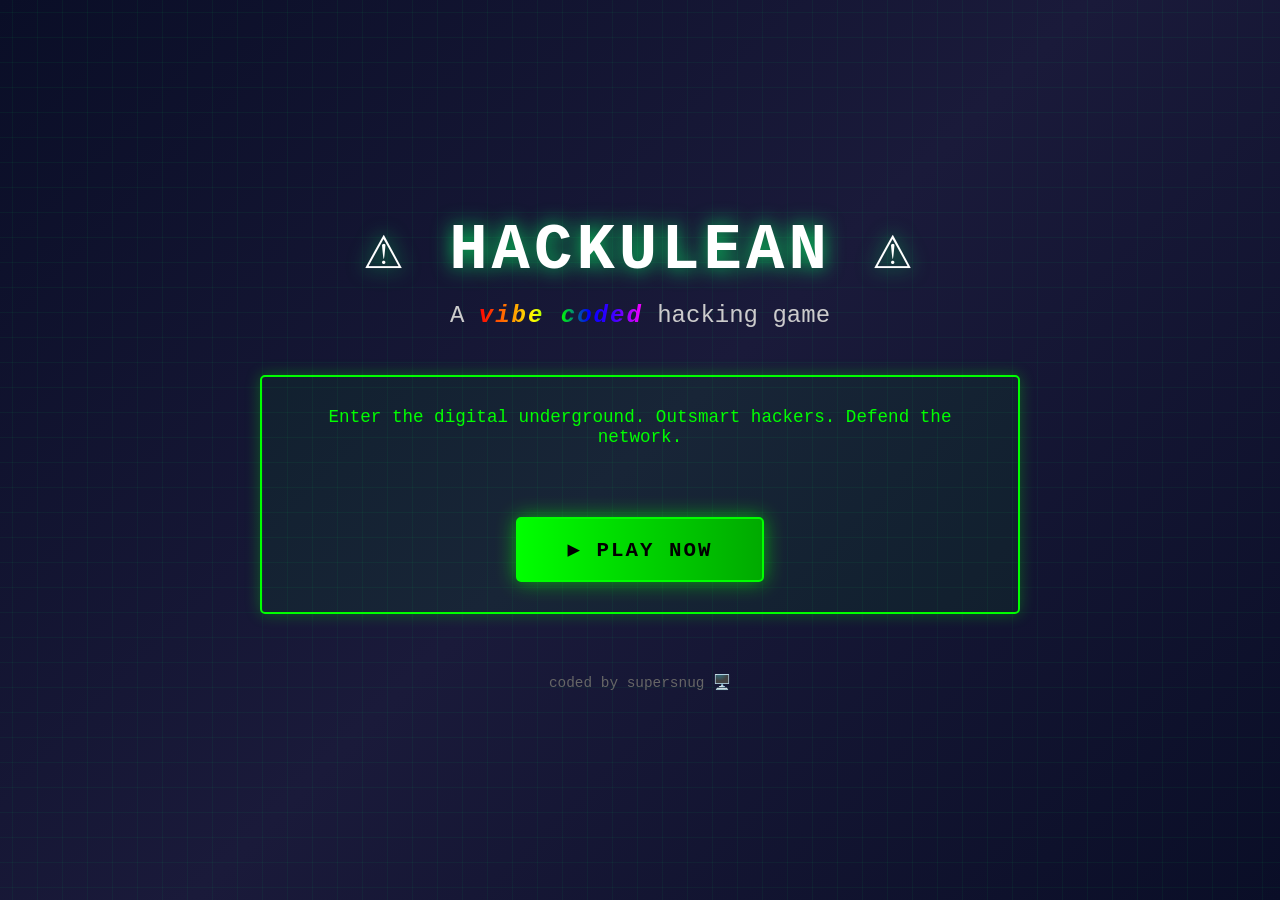
==== commit 97c765a3: "Update index.html" ====
--- a/index.html
+++ b/index.html
@@ -193,7 +193,7 @@
       </div>
 
       <div class="footer">
-        <p>coded by sarulean 🖥️</p>
+        <p>coded by supersnug 🖥️</p>
       </div>
     </div>
   </body>
